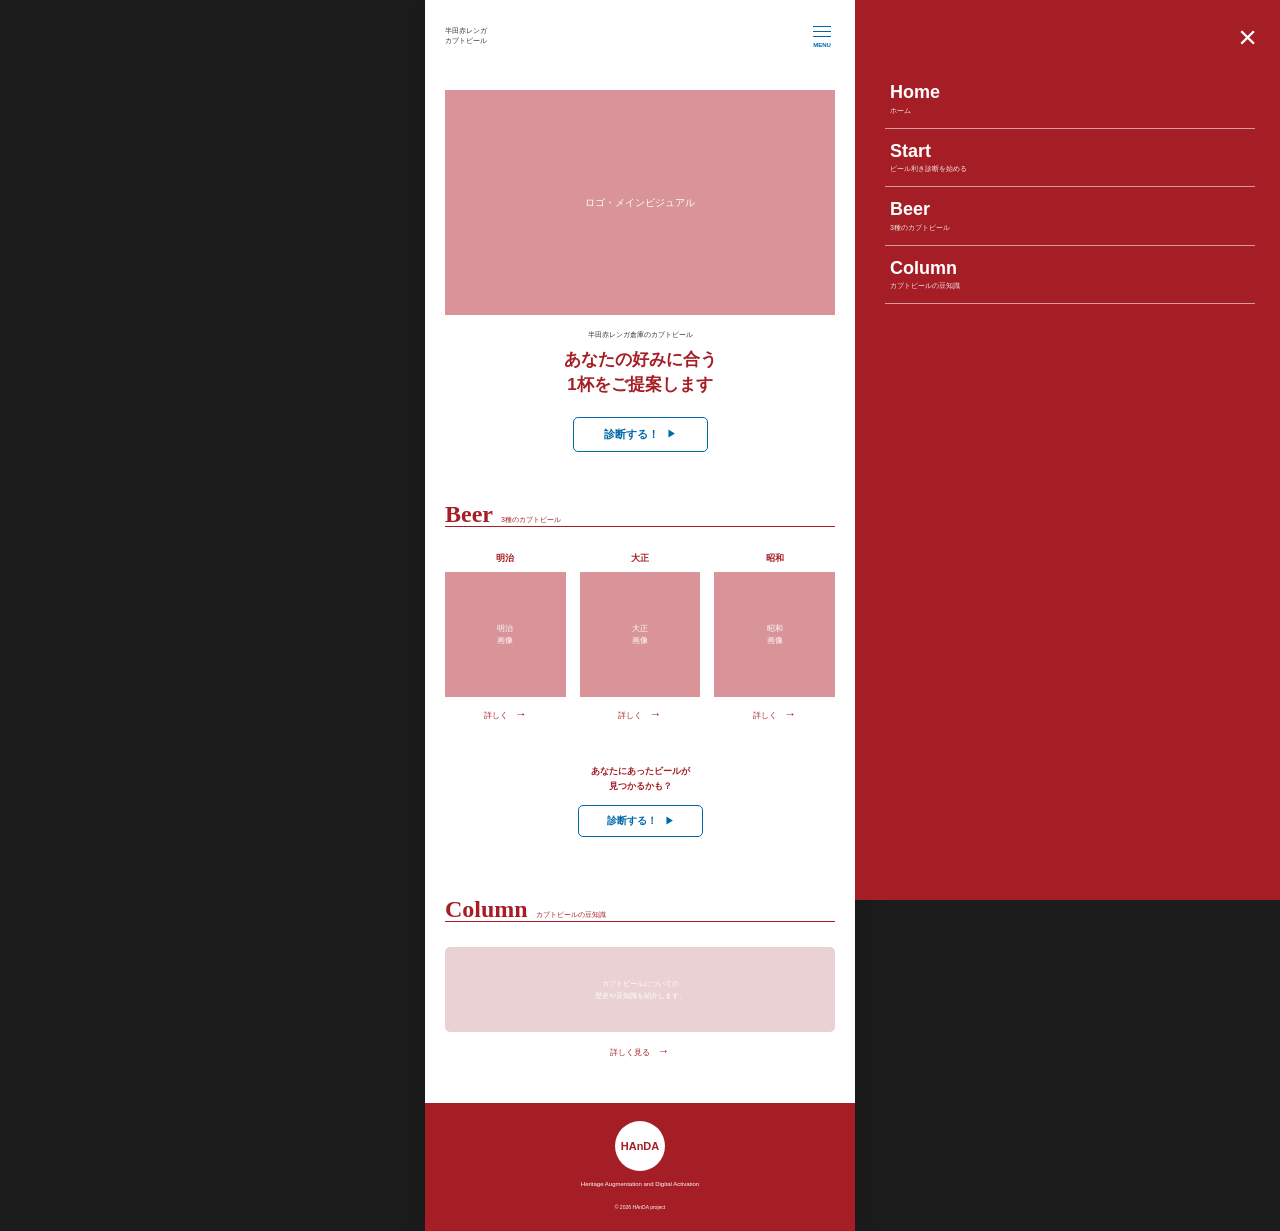
==== Beer Tasting Test/index.html @ c2d03319 "Update index.html" ====
<!DOCTYPE html>
<html lang="ja">

<head>
    <meta charset="UTF-8">
    <meta name="viewport" content="width=device-width, initial-scale=1.0">

    <title>カブトビール利き診断</title>

    <link rel="stylesheet" href="style.css">
</head>

<body>

    <div class="site">

        <!-- =====================
             Header
        ====================== -->
        <header class="header">

            <a href="index.html" class="site-title">
                半田赤レンガ<br>
                カブトビール
            </a>

            <input
                type="checkbox"
                id="menu-check"
                class="menu-check"
            >

            <label for="menu-check" class="menu-button">

                <span></span>
                <span></span>
                <span></span>

                <small>MENU</small>

            </label>
            
        </header>

        <nav class="menu-overlay">
            <div class="menu-inner">
                <label for="menu-check" class="menu-close">
                    ×
                </label>

                <ul class="menu-list">
                    <li>
                        <a href="index.html">
                            <strong>Home</strong>
                            <small>ホーム</small>
                        </a>
                    </li>

                    <li>
                        <a href="loading.html">
                            <strong>Start</strong>
                            <small>ビール利き診断を始める</small>
                        </a>
                    </li>

                    <li>
                        <a href="beer.html">
                            <strong>Beer</strong>
                            <small>3種のカブトビール</small>
                        </a>
                    </li>

                    <li>
                        <a href="column.html">
                            <strong>Column</strong>
                            <small>カブトビールの豆知識</small>
                        </a>
                    </li>
                </ul>
        </nav>


        <!-- =====================
             Main
        ====================== -->
        <main>

            <!-- Hero -->
            <section class="hero">

                <div class="hero-visual">
                    <div class="hero-placeholder">
                        ロゴ・メインビジュアル
                    </div>
                </div>


                <p class="hero-description">
                    半田赤レンガ倉庫のカブトビール
                </p>


                <h1 class="hero-title">
                    あなたの好みに合う<br>
                    1杯をご提案します
                </h1>


                <a href="loading.html" class="diagnosis-button">
                    診断する！
                    <span>▶</span>
                </a>

            </section>


            <!-- =====================
                 Beer
            ====================== -->
            <section class="beer-section">

                <div class="section-title">

                    <h2>Beer</h2>

                    <p>
                        3種のカブトビール
                    </p>

                </div>


                <div class="beer-list">

                    <!-- 明治 -->
                    <article class="beer-card">

                        <h3>明治</h3>

                        <div class="beer-image">
                            <span>明治<br>画像</span>
                        </div>

                        <a href="meiji.html">
                            詳しく
                            <span>→</span>
                        </a>

                    </article>


                    <!-- 大正 -->
                    <article class="beer-card">

                        <h3>大正</h3>

                        <div class="beer-image">
                            <span>大正<br>画像</span>
                        </div>

                        <a href="taisho.html">
                            詳しく
                            <span>→</span>
                        </a>

                    </article>


                    <!-- 昭和 -->
                    <article class="beer-card">

                        <h3>昭和</h3>

                        <div class="beer-image">
                            <span>昭和<br>画像</span>
                        </div>

                        <a href="showa.html">
                            詳しく
                            <span>→</span>
                        </a>

                    </article>

                </div>


                <!-- 再度診断 -->
                <div class="diagnosis-area">

                    <p>
                        あなたにあったビールが<br>
                        見つかるかも？
                    </p>

                    <a href="loading.html" class="diagnosis-button small">
                        診断する！
                        <span>▶</span>
                    </a>

                </div>

            </section>


            <!-- =====================
                 Column
            ====================== -->
            <section class="column-section">

                <div class="section-title">

                    <h2>Column</h2>

                    <p>
                        カブトビールの豆知識
                    </p>

                </div>


                <div class="column-box">

                    <p>
                        カブトビールについての<br>
                        歴史や豆知識を紹介します。
                    </p>

                </div>


                <a href="column.html" class="column-link">
                    詳しく見る
                    <span>→</span>
                </a>

            </section>

        </main>


        <!-- =====================
             Footer
        ====================== -->
        <footer class="footer">

            <div class="footer-logo">
                HAnDA
            </div>

            <p>
                Heritage Augmentation and Digital Activation
            </p>

            <small>
                © 2026 HAnDA project
            </small>

        </footer>

    </div>


    <script src="script.js"></script>

</body>

</html>

</body>
</html>
---- Beer Tasting Test/style.css ----
/* =====================================
   Reset
===================================== */

* {
    margin: 0;
    padding: 0;
    box-sizing: border-box;
}


html {
    scroll-behavior: smooth;
}


body {
    margin: 0;

    background: #1c1c1c;

    font-family:
        "Hiragino Kaku Gothic ProN",
        "Yu Gothic",
        "Meiryo",
        sans-serif;

    color: #a51e25;
}


/* =====================================
   Site
===================================== */

.site {
    width: 100%;
    max-width: 430px;

    min-height: 100vh;

    margin: 0 auto;

    background: #ffffff;

    overflow: hidden;
}


/* =====================================
   Header
===================================== */

.header {
    width: 100%;
    height: 72px;

    padding: 0 14px 0 20px;

    display: flex;
    align-items: center;
    justify-content: space-between;

    background: #ffffff;
}


.site-title {
    color: #333333;

    text-decoration: none;

    font-size: 7px;
    line-height: 1.5;
}


/* =====================================
   Menu Button
===================================== */

.menu-button {
    width: 38px;
    height: 45px;

    border: none;

    background: transparent;

    display: flex;
    flex-direction: column;
    align-items: center;
    justify-content: center;

    cursor: pointer;
}


.menu-button span {
    display: block;

    width: 18px;
    height: 1px;

    margin: 2px 0;

    background: #0068a9;
}


.menu-button small {
    margin-top: 3px;

    color: #0068a9;

    font-size: 6px;
    font-weight: bold;
}


/* =====================================
   Hero
===================================== */

.hero {
    padding: 18px 20px 35px;

    text-align: center;

    background: #ffffff;
}


.hero-visual {
    width: 100%;

    margin-bottom: 15px;
}


.hero-placeholder {
    width: 100%;
    height: 225px;

    display: flex;
    align-items: center;
    justify-content: center;

    background: #d89498;

    color: #ffffff;

    font-size: 10px;
}


.hero-description {
    margin-bottom: 8px;

    color: #333333;

    font-size: 7px;
}


.hero-title {
    margin-bottom: 20px;

    color: #a51e25;

    font-size: 17px;
    line-height: 1.45;

    font-weight: bold;
}


/* =====================================
   Diagnosis Button
===================================== */

.diagnosis-button {
    display: inline-flex;
    align-items: center;
    justify-content: center;

    width: 135px;
    height: 35px;

    border: 1px solid #0068a9;
    border-radius: 5px;

    background: #ffffff;

    color: #0068a9;

    text-decoration: none;

    font-size: 11px;
    font-weight: bold;
}


.diagnosis-button span {
    margin-left: 8px;

    font-size: 9px;
}


.diagnosis-button:hover {
    background: #0068a9;
    color: #ffffff;
}


/* =====================================
   Beer Section
===================================== */

.beer-section {
    padding: 15px 20px 45px;

    background: #ffffff;
}


.section-title {
    margin-bottom: 25px;

    border-bottom: 1px solid #a51e25;

    display: flex;
    align-items: baseline;
}


.section-title h2 {
    margin-right: 8px;

    color: #a51e25;

    font-family: Georgia, serif;

    font-size: 24px;

    line-height: 1;
}


.section-title p {
    color: #a51e25;

    font-size: 7px;
}


/* =====================================
   Beer Cards
===================================== */

.beer-list {
    display: grid;

    grid-template-columns: repeat(3, 1fr);

    gap: 14px;
}


.beer-card {
    text-align: center;
}


.beer-card h3 {
    margin-bottom: 7px;

    color: #a51e25;

    font-size: 9px;
}


/* Beer Image */

.beer-image {
    width: 100%;
    height: 125px;

    display: flex;
    align-items: center;
    justify-content: center;

    background: #d89498;
}


.beer-image span {
    color: #ffffff;

    font-size: 8px;

    line-height: 1.5;
}


/* 詳しく */

.beer-card a {
    display: inline-block;

    margin-top: 10px;

    color: #a51e25;

    font-size: 8px;

    text-decoration: none;
}


.beer-card a span {
    margin-left: 5px;

    font-size: 12px;
}


/* =====================================
   Diagnosis Area
===================================== */

.diagnosis-area {
    margin-top: 42px;

    text-align: center;
}


.diagnosis-area p {
    margin-bottom: 12px;

    color: #a51e25;

    font-size: 9px;

    line-height: 1.6;

    font-weight: bold;
}


.diagnosis-button.small {
    width: 125px;
    height: 32px;

    font-size: 10px;
}


/* =====================================
   Column
===================================== */

.column-section {
    padding: 15px 20px 45px;

    background: #ffffff;
}


.column-box {
    width: 100%;
    min-height: 85px;

    padding: 15px;

    display: flex;
    align-items: center;
    justify-content: center;

    background: #ead2d4;

    border-radius: 5px;

    text-align: center;
}


.column-box p {
    color: #ffffff;

    font-size: 7px;

    line-height: 1.7;
}


.column-link {
    display: block;

    width: fit-content;

    margin: 12px auto 0;

    color: #a51e25;

    font-size: 8px;

    text-decoration: none;
}


.column-link span {
    margin-left: 5px;

    font-size: 12px;
}


/* =====================================
   Footer
===================================== */

.footer {
    min-height: 105px;

    padding: 18px 20px;

    background: #a51e25;

    color: #ffffff;

    text-align: center;
}


.footer-logo {
    width: 50px;
    height: 50px;

    margin: 0 auto 10px;

    display: flex;
    align-items: center;
    justify-content: center;

    border-radius: 50%;

    background: #ffffff;

    color: #a51e25;

    font-size: 11px;
    font-weight: bold;
}


.footer p {
    margin-bottom: 8px;

    font-size: 6px;
}


.footer small {
    font-size: 5px;
}


/* =====================================
   PCで見たとき
===================================== */

@media screen and (min-width: 431px) {

    .site {
        box-shadow: 0 0 30px rgba(0, 0, 0, 0.2);
    }

}

.menu-check{
   display: none;
}

.menu-overlay{
   position: fixed;

   top: 0;
   left: 50%;

   width: 100%;
   max-width: 430px;
   height: 100vh;

   transform: translateX(-50%) translateX(100%);

   background: #a51e25;

   z-index: 100;
   transition: transform 0.3s ease;
   color: #ffffff;
}

.menu-check:checked ~ .menu-overlay {
    transform: translateX(-50%) translateX(0);
}

.menu-inner {
    position: relative;

    width: 100%;
    height: 100%;

    padding: 70px 30px 30px;
}

.menu-close {
    position: absolute;

    top: 20px;
    right: 20px;

    width: 35px;
    height: 35px;

    display: flex;
    align-items: center;
    justify-content: center;

    color: #ffffff;

    font-size: 32px;
    font-weight: 200;

    cursor: pointer;
}

.menu-list {
    list-style: none;

    width: 100%;
}


.menu-list li {
    border-bottom: 1px solid rgba(255, 255, 255, 0.55);
}


.menu-list li:first-child {
    border-top: none;
}


.menu-list a {
    display: block;

    padding: 12px 5px;

    color: #ffffff;

    text-decoration: none;
}


.menu-list strong {
    display: block;

    font-size: 18px;

    line-height: 1.2;
}


.menu-list small {
    display: block;

    margin-top: 2px;

    font-size: 7px;

    opacity: 0.9;
}

/* =====================================
   Beer Page
===================================== */

.beer-page {
    padding: 25px 20px 60px;
    background: #ffffff;
}

.page-title {
    margin-bottom: 35px;

    border-bottom: 1px solid #a51e25;
}

.page-title h1 {
    color: #a51e25;

    font-family: Georgia, serif;

    font-size: 30px;

    line-height: 1.1;
}

.page-title p {
    margin: 5px 0 8px;

    color: #a51e25;

    font-size: 8px;
}


/* =====================================
   Beer Page Card
===================================== */

.beer-page-card {
    margin-bottom: 45px;

    text-align: center;
}

.beer-page-image {
    width: 150px;
    height: 230px;

    margin: 0 auto 20px;

    display: flex;
    align-items: center;
    justify-content: center;

    background: #d89498;
}

.beer-page-image span {
    color: #ffffff;

    font-size: 10px;

    line-height: 1.6;
}

.beer-page-text h2 {
    margin-bottom: 10px;

    color: #a51e25;

    font-size: 17px;
}

.beer-page-text p {
    margin-bottom: 15px;

    color: #a51e25;

    font-size: 8px;

    line-height: 1.7;
}

.beer-page-text a {
    color: #a51e25;

    font-size: 8px;

    text-decoration: none;
}

/* =====================================
   Beer Detail Page
===================================== */

.beer-detail {
    padding: 40px 30px 60px;

    text-align: center;

    background: #ffffff;
}


.beer-detail-image {
    width: 165px;
    height: 180px;

    margin: 0 auto 25px;

    display: flex;
    align-items: center;
    justify-content: center;

    background: #d89498;
}


.beer-detail-image span {
    color: #ffffff;

    font-size: 10px;

    line-height: 1.6;
}

.beer-detail h1 {
    margin-bottom: 25px;

    color: #a51e25;

    font-size: 20px;
}

.beer-detail-description {
    margin-bottom: 70px;
}


.beer-detail-description h2 {
    margin-bottom: 12px;

    color: #a51e25;

    font-size: 9px;
}


.beer-detail-description p {
    color: #a51e25;

    font-size: 8px;

    line-height: 1.8;
}

.back-link {
    color: #a51e25;

    font-size: 8px;

    text-decoration: none;
}

/* =====================================
   Column Page
===================================== */

.column-page {
    padding: 25px 20px 60px;

    background: #ffffff;
}


/* =====================================
   Column Article
===================================== */

.column-article {
    margin-bottom: 55px;
}


.column-number {
    margin-bottom: 5px;

    color: #a51e25;

    font-family: Georgia, serif;

    font-size: 13px;
}


.column-article h2 {
    margin-bottom: 15px;

    color: #a51e25;

    font-size: 17px;

    line-height: 1.5;
}


.column-image {
    width: 100%;
    height: 150px;

    margin-bottom: 15px;

    display: flex;
    align-items: center;
    justify-content: center;

    background: #ead2d4;

    color: #ffffff;

    font-size: 9px;
}


.column-article p {
    color: #a51e25;

    font-size: 8px;

    line-height: 2;
}

/* =========================
   Question Page
========================= */

.question-page {
    min-height: calc(100vh - 140px);
    padding: 50px 25px 70px;
    text-align: center;
}

.question-number {
    margin: 25px 0 20px;
    color: #a51e25;
    font-size: 13px;
    font-weight: bold;
    letter-spacing: 0.1em;
}

.question-page h1 {
    margin: 0 auto 45px;
    font-size: 24px;
    line-height: 1.7;
    color: #222;
}

.question-options {
    display: flex;
    flex-direction: column;
    gap: 15px;
    max-width: 380px;
    margin: 0 auto;
}

.question-option {
    width: 100%;
    min-height: 80px;
    padding: 18px 20px;

    background: #ffffff;
    border: 2px solid #0068b7;
    border-radius: 4px;

    color: #0068b7;
    font-family: inherit;
    font-size: 16px;
    line-height: 1.5;
    font-weight: bold;

    cursor: pointer;
    transition: 0.2s;
}

.question-option:hover {
    background: #0068b7;
    color: #ffffff;
}

.question-option:active {
    transform: scale(0.98);
}

/* =========================
   Result Page
========================= */

.result-page {
    min-height: calc(100vh - 140px);
    padding: 50px 25px 70px;
    text-align: center;
}

.result-lead {
    margin: 35px 0 8px;
    font-size: 15px;
    color: #333;
}

.result-page h1 {
    margin: 0 0 30px;
    color: #a51e25;
    font-size: 30px;
    line-height: 1.4;
}

.result-image {
    width: 100%;
    max-width: 300px;
    height: 260px;
    margin: 0 auto 30px;

    display: flex;
    justify-content: center;
    align-items: center;

    background: #f5f5f5;
    border: 1px solid #ddd;
}

.result-image span {
    color: #999;
    font-size: 12px;
}

.result-description {
    max-width: 350px;
    margin: 0 auto 35px;

    font-size: 15px;
    line-height: 2;
    color: #333;
}

.retry-link {
    display: block;
    margin-top: 25px;

    color: #0068b7;
    font-size: 14px;
    text-decoration: underline;
}
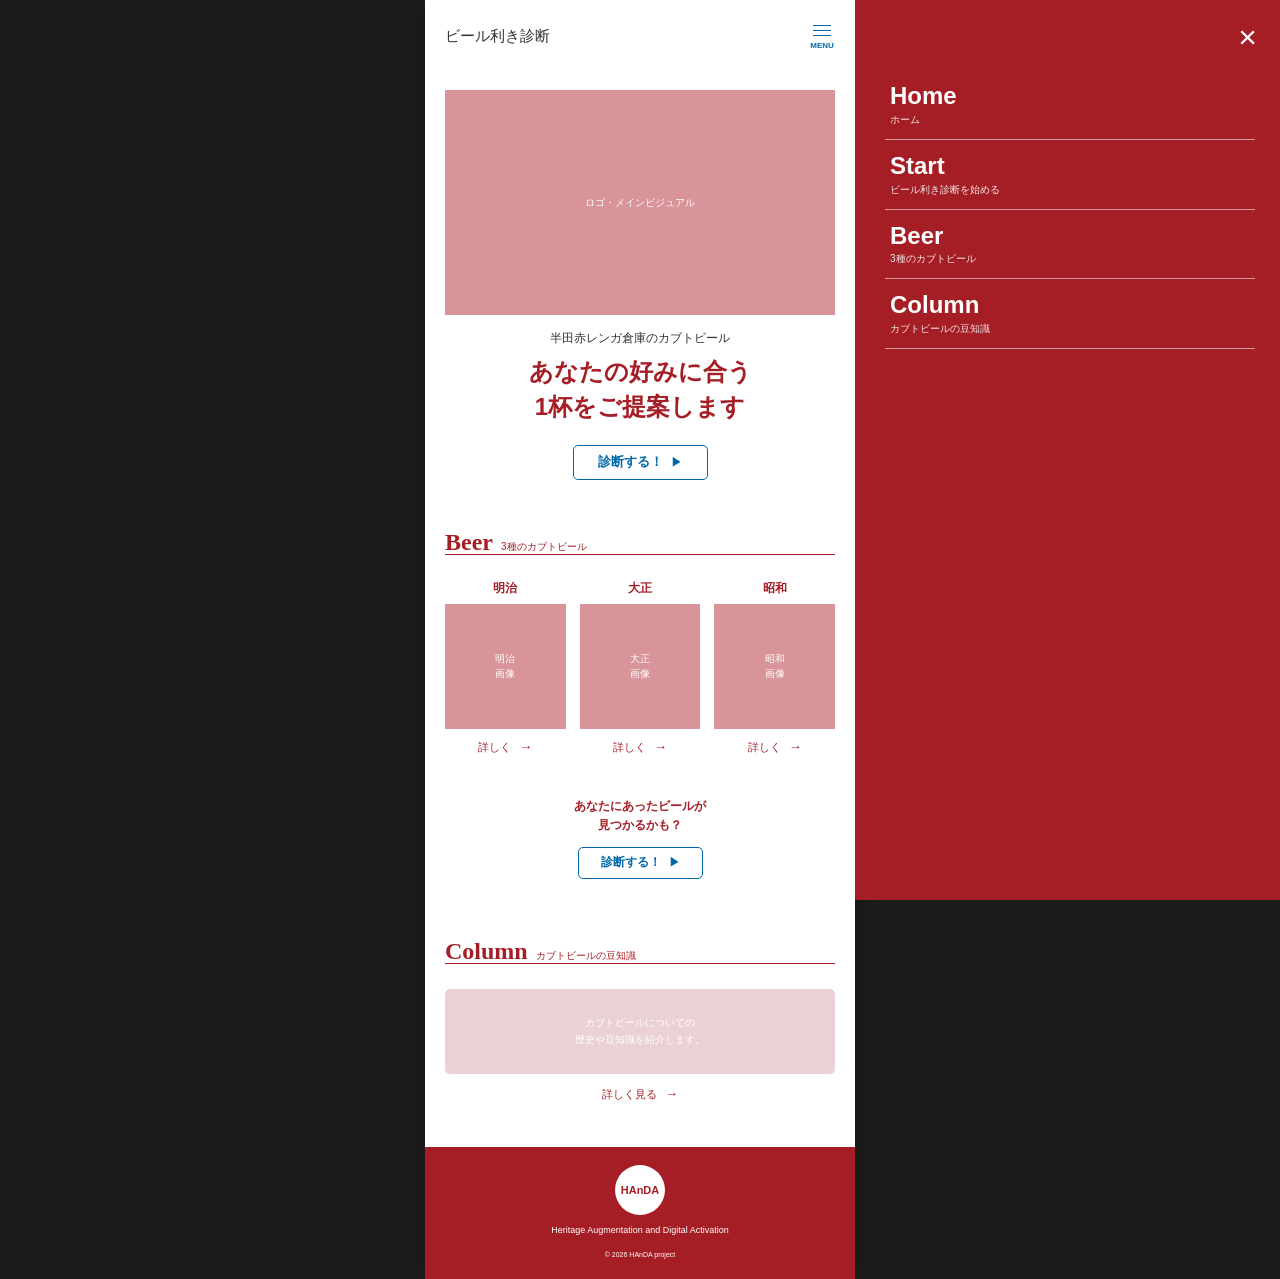
==== commit eecf7c32: "Update index.html" ====
--- a/Beer Tasting Test/index.html
+++ b/Beer Tasting Test/index.html
@@ -20,8 +20,7 @@
         <header class="header">
 
             <a href="index.html" class="site-title">
-                半田赤レンガ<br>
-                カブトビール
+                ビール利き診断
             </a>
 
             <input
@@ -39,45 +38,47 @@
                 <small>MENU</small>
 
             </label>
+
+            <nav class="menu-overlay">
+                <div class="menu-inner">
+                    <label for="menu-check" class="menu-close">
+                        ×
+                    </label>
+
+                    <ul class="menu-list">
+                        <li>
+                            <a href="index.html">
+                                <strong>Home</strong>
+                                <small>ホーム</small>
+                            </a>
+                        </li>
+
+                        <li>
+                            <a href="loading.html">
+                                <strong>Start</strong>
+                                <small>ビール利き診断を始める</small>
+                            </a>
+                        </li>
+
+                        <li>
+                            <a href="beer.html">
+                                <strong>Beer</strong>
+                                <small>3種のカブトビール</small>
+                            </a>
+                        </li>
+
+                        <li>
+                            <a href="column.html">
+                                <strong>Column</strong>
+                                <small>カブトビールの豆知識</small>
+                            </a>
+                        </li>
+                    </ul>
+                </nav>
             
         </header>
 
-        <nav class="menu-overlay">
-            <div class="menu-inner">
-                <label for="menu-check" class="menu-close">
-                    ×
-                </label>
-
-                <ul class="menu-list">
-                    <li>
-                        <a href="index.html">
-                            <strong>Home</strong>
-                            <small>ホーム</small>
-                        </a>
-                    </li>
-
-                    <li>
-                        <a href="loading.html">
-                            <strong>Start</strong>
-                            <small>ビール利き診断を始める</small>
-                        </a>
-                    </li>
-
-                    <li>
-                        <a href="beer.html">
-                            <strong>Beer</strong>
-                            <small>3種のカブトビール</small>
-                        </a>
-                    </li>
-
-                    <li>
-                        <a href="column.html">
-                            <strong>Column</strong>
-                            <small>カブトビールの豆知識</small>
-                        </a>
-                    </li>
-                </ul>
-        </nav>
+        
 
 
         <!-- =====================
--- a/Beer Tasting Test/style.css
+++ b/Beer Tasting Test/style.css
@@ -938,6 +938,388 @@
     text-decoration: underline;
 }
 
-
-
-
+/* =========================
+   Loading Page
+========================= */
+
+.loading-page {
+    position: relative;
+
+    width: 100%;
+    max-width: 430px;
+    min-height: 100vh;
+
+    margin: 0 auto;
+
+    background: #a51e25;
+
+    overflow: hidden;
+
+    display: flex;
+    justify-content: center;
+    align-items: center;
+}
+
+
+.loading-content {
+    text-align: center;
+}
+
+
+.loading-bottles {
+    display: flex;
+    justify-content: center;
+    align-items: flex-end;
+
+    gap: 7px;
+
+    height: 115px;
+}
+
+
+/* ビール瓶 */
+
+.bottle {
+    position: relative;
+
+    width: 38px;
+    height: 105px;
+}
+
+
+/* 瓶の首 */
+
+.bottle-neck {
+    position: absolute;
+
+    top: 0;
+    left: 11px;
+
+    width: 16px;
+    height: 35px;
+
+    border: 3px solid white;
+    border-bottom: none;
+
+    border-radius: 8px 8px 0 0;
+}
+
+
+/* 瓶の本体 */
+
+.bottle-body {
+    position: absolute;
+
+    left: 4px;
+    bottom: 0;
+
+    width: 30px;
+    height: 75px;
+
+    border: 3px solid white;
+
+    border-radius: 7px 7px 3px 3px;
+
+    box-sizing: border-box;
+}
+
+
+/* ラベル */
+
+.bottle-meiji .bottle-body::after {
+    content: "";
+
+    position: absolute;
+
+    left: 0;
+    bottom: 25px;
+
+    width: 100%;
+    height: 25px;
+
+    background: white;
+
+    transform: rotate(-25deg);
+}
+
+
+.bottle-taisho .bottle-body::after {
+    content: "";
+
+    position: absolute;
+
+    left: 0;
+    top: 28px;
+
+    width: 100%;
+    height: 22px;
+
+    background: white;
+}
+
+
+.bottle-showa .bottle-body::after {
+    content: "";
+
+    position: absolute;
+
+    left: 0;
+    bottom: 20px;
+
+    width: 100%;
+    height: 22px;
+
+    background: white;
+}
+
+
+/* Loading */
+
+.loading-text {
+    margin-top: 18px;
+
+    color: white;
+
+    font-size: 20px;
+    font-weight: bold;
+
+    letter-spacing: 0.08em;
+}
+
+/* =========================
+   Loading Bottle Animation
+========================= */
+
+.loading-bottles .bottle {
+    animation: bottleLoading 1.5s ease-in-out infinite;
+}
+
+/* 1本目 */
+.loading-bottles .bottle:nth-child(1) {
+    animation-delay: 0s;
+}
+
+/* 2本目 */
+.loading-bottles .bottle:nth-child(2) {
+    animation-delay: 0.25s;
+}
+
+/* 3本目 */
+.loading-bottles .bottle:nth-child(3) {
+    animation-delay: 0.5s;
+}
+
+
+/* 瓶だけ上下に動かす */
+@keyframes bottleLoading {
+
+    0% {
+        transform: translateY(0);
+    }
+
+    25% {
+        transform: translateY(-12px);
+    }
+
+    50% {
+        transform: translateY(0);
+    }
+
+    100% {
+        transform: translateY(0);
+    }
+
+}
+
+/* =========================
+   Text Size Adjustment
+========================= */
+
+/* Header */
+.site-title {
+    font-size: 15px;
+}
+
+.menu-button small {
+    font-size: 8px;
+}
+
+
+/* Hero */
+.hero-description {
+    font-size: 12px;
+}
+
+.hero-title {
+    font-size: 24px;
+}
+
+
+/* Diagnosis Button */
+.diagnosis-button {
+    font-size: 13px;
+}
+
+.diagnosis-button span {
+    font-size: 11px;
+}
+
+
+/* Section Title */
+.section-title p {
+    font-size: 10px;
+}
+
+
+/* Beer Cards */
+.beer-card h3 {
+    font-size: 12px;
+}
+
+.beer-image span {
+    font-size: 10px;
+}
+
+.beer-card a {
+    font-size: 11px;
+}
+
+.beer-card a span {
+    font-size: 13px;
+}
+
+
+/* Diagnosis Area */
+.diagnosis-area p {
+    font-size: 12px;
+}
+
+.diagnosis-button.small {
+    font-size: 12px;
+}
+
+
+/* Column */
+.column-box p {
+    font-size: 10px;
+}
+
+.column-link {
+    font-size: 11px;
+}
+
+.column-link span {
+    font-size: 13px;
+}
+
+
+/* Footer */
+.footer p {
+    font-size: 9px;
+}
+
+.footer small {
+    font-size: 7px;
+}
+
+
+/* Beer Page */
+.page-title h1 {
+    font-size: 36px;
+}
+
+.page-title p {
+    font-size: 10px;
+}
+
+.beer-page-text h2 {
+    font-size: 20px;
+}
+
+.beer-page-text p {
+    font-size: 11px;
+}
+
+.beer-page-text a {
+    font-size: 11px;
+}
+
+
+/* Beer Detail */
+.beer-detail h1 {
+    font-size: 24px;
+}
+
+.beer-detail-description h2 {
+    font-size: 12px;
+}
+
+.beer-detail-description p {
+    font-size: 11px;
+}
+
+.back-link {
+    font-size: 11px;
+}
+
+
+/* Column Page */
+.column-number {
+    font-size: 16px;
+}
+
+.column-article h2 {
+    font-size: 20px;
+}
+
+.column-article p {
+    font-size: 11px;
+}
+
+
+/* Question */
+.question-number {
+    font-size: 14px;
+}
+
+.question-page h1 {
+    font-size: 26px;
+}
+
+.question-option {
+    font-size: 17px;
+}
+
+
+/* Result */
+.result-lead {
+    font-size: 17px;
+}
+
+.result-page h1 {
+    font-size: 32px;
+}
+
+.result-description {
+    font-size: 16px;
+}
+
+.retry-link {
+    font-size: 15px;
+}
+
+
+/* Loading */
+.loading-text {
+    font-size: 22px;
+}
+
+
+/* Menu */
+.menu-list strong {
+    font-size: 24px;
+}
+
+.menu-list small {
+    font-size: 10px;
+}
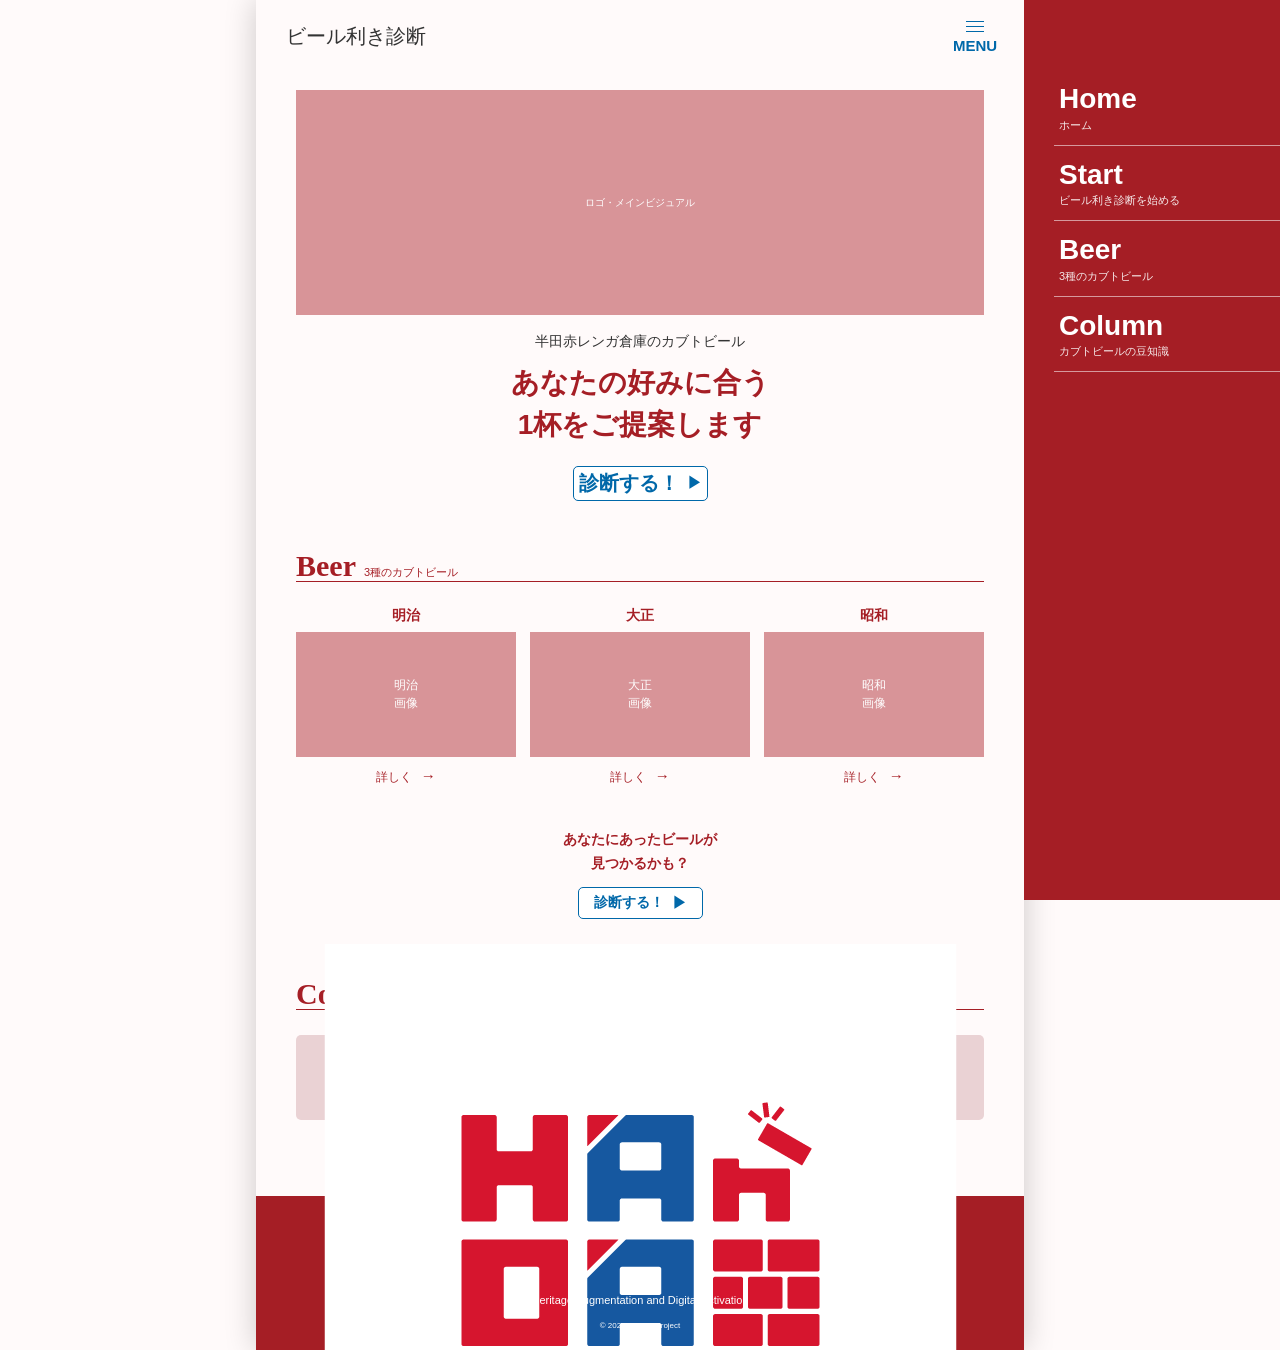
==== commit a52d8373: "Update index.html" ====
--- a/Beer Tasting Test/index.html
+++ b/Beer Tasting Test/index.html
@@ -246,7 +246,7 @@
         <footer class="footer">
 
             <div class="footer-logo">
-                HAnDA
+                <img src="images/color02.png" alt="HAnDA" class="footer-logo-img">
             </div>
 
             <p>
--- a/Beer Tasting Test/style.css
+++ b/Beer Tasting Test/style.css
@@ -304,9 +304,6 @@
     line-height: 1.5;
 }
 
-
-/* 詳しく */
-
 .beer-card a {
     display: inline-block;
 
@@ -437,8 +434,8 @@
 
 
 .footer-logo {
-    width: 50px;
-    height: 50px;
+    width: 70px;
+    height: 70px;
 
     margin: 0 auto 10px;
 
@@ -1131,177 +1128,228 @@
 
 }
 
-/* =========================
-   Text Size Adjustment
-========================= */
+/* =====================================
+   全体の文字サイズを大きくする
+===================================== */
 
 /* Header */
 .site-title {
+    font-size: 20px;
+    line-height: 1.5;
+}
+
+.menu-button small {
     font-size: 15px;
 }
 
-.menu-button small {
+
+/* -------------------------
+   Hero
+------------------------- */
+
+.hero-description {
+    font-size: 14px;
+    line-height: 1.7;
+}
+
+.hero-title {
+    font-size: 28px;
+    line-height: 1.5;
+}
+
+
+/* -------------------------
+   診断ボタン
+------------------------- */
+
+.diagnosis-button {
+    font-size: 20px;
+}
+
+.diagnosis-button span {
+    font-size: 15px;
+}
+
+
+/* -------------------------
+   セクションタイトル
+------------------------- */
+
+.section-title h2 {
+    font-size: 30px;
+}
+
+.section-title p {
+    font-size: 11px;
+}
+
+
+/* -------------------------
+   Beer
+------------------------- */
+
+.beer-card h3 {
+    font-size: 14px;
+}
+
+.beer-image span {
+    font-size: 12px;
+}
+
+.beer-card a {
+    font-size: 12px;
+}
+
+.beer-card a span {
+    font-size: 15px;
+}
+
+
+/* -------------------------
+   診断エリア
+------------------------- */
+
+.diagnosis-area p {
+    font-size: 14px;
+    line-height: 1.7;
+}
+
+.diagnosis-button.small {
+    font-size: 14px;
+}
+
+
+/* -------------------------
+   Column
+------------------------- */
+
+.column-box p {
+    font-size: 12px;
+    line-height: 1.8;
+}
+
+.column-link {
+    font-size: 12px;
+}
+
+.column-link span {
+    font-size: 15px;
+}
+
+
+/* -------------------------
+   Footer
+------------------------- */
+
+.footer p {
+    font-size: 11px;
+}
+
+.footer small {
     font-size: 8px;
 }
 
 
-/* Hero */
-.hero-description {
+/* -------------------------
+   Beer Page
+------------------------- */
+
+.page-title h1 {
+    font-size: 38px;
+}
+
+.page-title p {
+    font-size: 11px;
+}
+
+.beer-page-text h2 {
+    font-size: 22px;
+}
+
+.beer-page-text p {
+    font-size: 13px;
+    line-height: 1.8;
+}
+
+.beer-page-text a {
     font-size: 12px;
 }
 
-.hero-title {
-    font-size: 24px;
-}
-
-
-/* Diagnosis Button */
-.diagnosis-button {
+
+/* -------------------------
+   Beer Detail
+------------------------- */
+
+.beer-detail h1 {
+    font-size: 27px;
+}
+
+.beer-detail-description h2 {
+    font-size: 14px;
+}
+
+.beer-detail-description p {
     font-size: 13px;
-}
-
-.diagnosis-button span {
-    font-size: 11px;
-}
-
-
-/* Section Title */
-.section-title p {
-    font-size: 10px;
-}
-
-
-/* Beer Cards */
-.beer-card h3 {
+    line-height: 1.9;
+}
+
+.back-link {
     font-size: 12px;
 }
 
-.beer-image span {
-    font-size: 10px;
-}
-
-.beer-card a {
-    font-size: 11px;
-}
-
-.beer-card a span {
+
+/* -------------------------
+   Column Page
+------------------------- */
+
+.column-number {
+    font-size: 18px;
+}
+
+.column-article h2 {
+    font-size: 22px;
+}
+
+.column-article p {
     font-size: 13px;
-}
-
-
-/* Diagnosis Area */
-.diagnosis-area p {
-    font-size: 12px;
-}
-
-.diagnosis-button.small {
-    font-size: 12px;
-}
-
-
-/* Column */
-.column-box p {
-    font-size: 10px;
-}
-
-.column-link {
-    font-size: 11px;
-}
-
-.column-link span {
-    font-size: 13px;
-}
-
-
-/* Footer */
-.footer p {
-    font-size: 9px;
-}
-
-.footer small {
-    font-size: 7px;
-}
-
-
-/* Beer Page */
-.page-title h1 {
-    font-size: 36px;
-}
-
-.page-title p {
-    font-size: 10px;
-}
-
-.beer-page-text h2 {
-    font-size: 20px;
-}
-
-.beer-page-text p {
-    font-size: 11px;
-}
-
-.beer-page-text a {
-    font-size: 11px;
-}
-
-
-/* Beer Detail */
-.beer-detail h1 {
-    font-size: 24px;
-}
-
-.beer-detail-description h2 {
-    font-size: 12px;
-}
-
-.beer-detail-description p {
-    font-size: 11px;
-}
-
-.back-link {
-    font-size: 11px;
-}
-
-
-/* Column Page */
-.column-number {
-    font-size: 16px;
-}
-
-.column-article h2 {
-    font-size: 20px;
-}
-
-.column-article p {
-    font-size: 11px;
-}
-
-
-/* Question */
+    line-height: 2;
+}
+
+
+/* -------------------------
+   Question
+------------------------- */
+
 .question-number {
-    font-size: 14px;
+    font-size: 15px;
 }
 
 .question-page h1 {
-    font-size: 26px;
+    font-size: 28px;
+    line-height: 1.7;
 }
 
 .question-option {
+    font-size: 18px;
+    line-height: 1.6;
+}
+
+
+/* -------------------------
+   Result
+------------------------- */
+
+.result-lead {
+    font-size: 18px;
+}
+
+.result-page h1 {
+    font-size: 34px;
+}
+
+.result-description {
     font-size: 17px;
-}
-
-
-/* Result */
-.result-lead {
-    font-size: 17px;
-}
-
-.result-page h1 {
-    font-size: 32px;
-}
-
-.result-description {
-    font-size: 16px;
+    line-height: 2;
 }
 
 .retry-link {
@@ -1309,17 +1357,97 @@
 }
 
 
-/* Loading */
+/* -------------------------
+   Loading
+------------------------- */
+
 .loading-text {
-    font-size: 22px;
-}
-
-
-/* Menu */
+    font-size: 24px;
+}
+
+
+/* -------------------------
+   Menu
+------------------------- */
+
 .menu-list strong {
-    font-size: 24px;
+    font-size: 28px;
 }
 
 .menu-list small {
-    font-size: 10px;
-}
+    font-size: 11px;
+}
+
+/* =====================================
+   Ecru Beige Background
+===================================== */
+
+body {
+    background: #fffafa;
+}
+
+.site {
+    background: #fffafa;
+}
+
+.header,
+.hero,
+.beer-section,
+.column-section,
+.beer-page,
+.beer-detail,
+.column-page,
+.question-page,
+.result-page {
+    background: #fffafa;
+}
+
+/* =====================================
+   Footerを画面下に配置
+===================================== */
+
+.site {
+    min-height: 100vh;
+    display: flex;
+    flex-direction: column;
+}
+
+.site > main {
+    flex: 1;
+}
+
+.footer {
+    margin-top: auto;
+}
+
+/* =====================================
+   Tablet Layout
+===================================== */
+
+@media screen and (min-width: 600px) {
+
+    .site {
+        max-width: 768px;
+    }
+
+    .menu-overlay {
+        max-width: 768px;
+    }
+
+    .header {
+        padding: 0 30px;
+    }
+
+    .hero,
+    .beer-section,
+    .column-section,
+    .beer-page,
+    .beer-detail,
+    .column-page,
+    .question-page,
+    .result-page {
+        padding-left: 40px;
+        padding-right: 40px;
+    }
+
+}
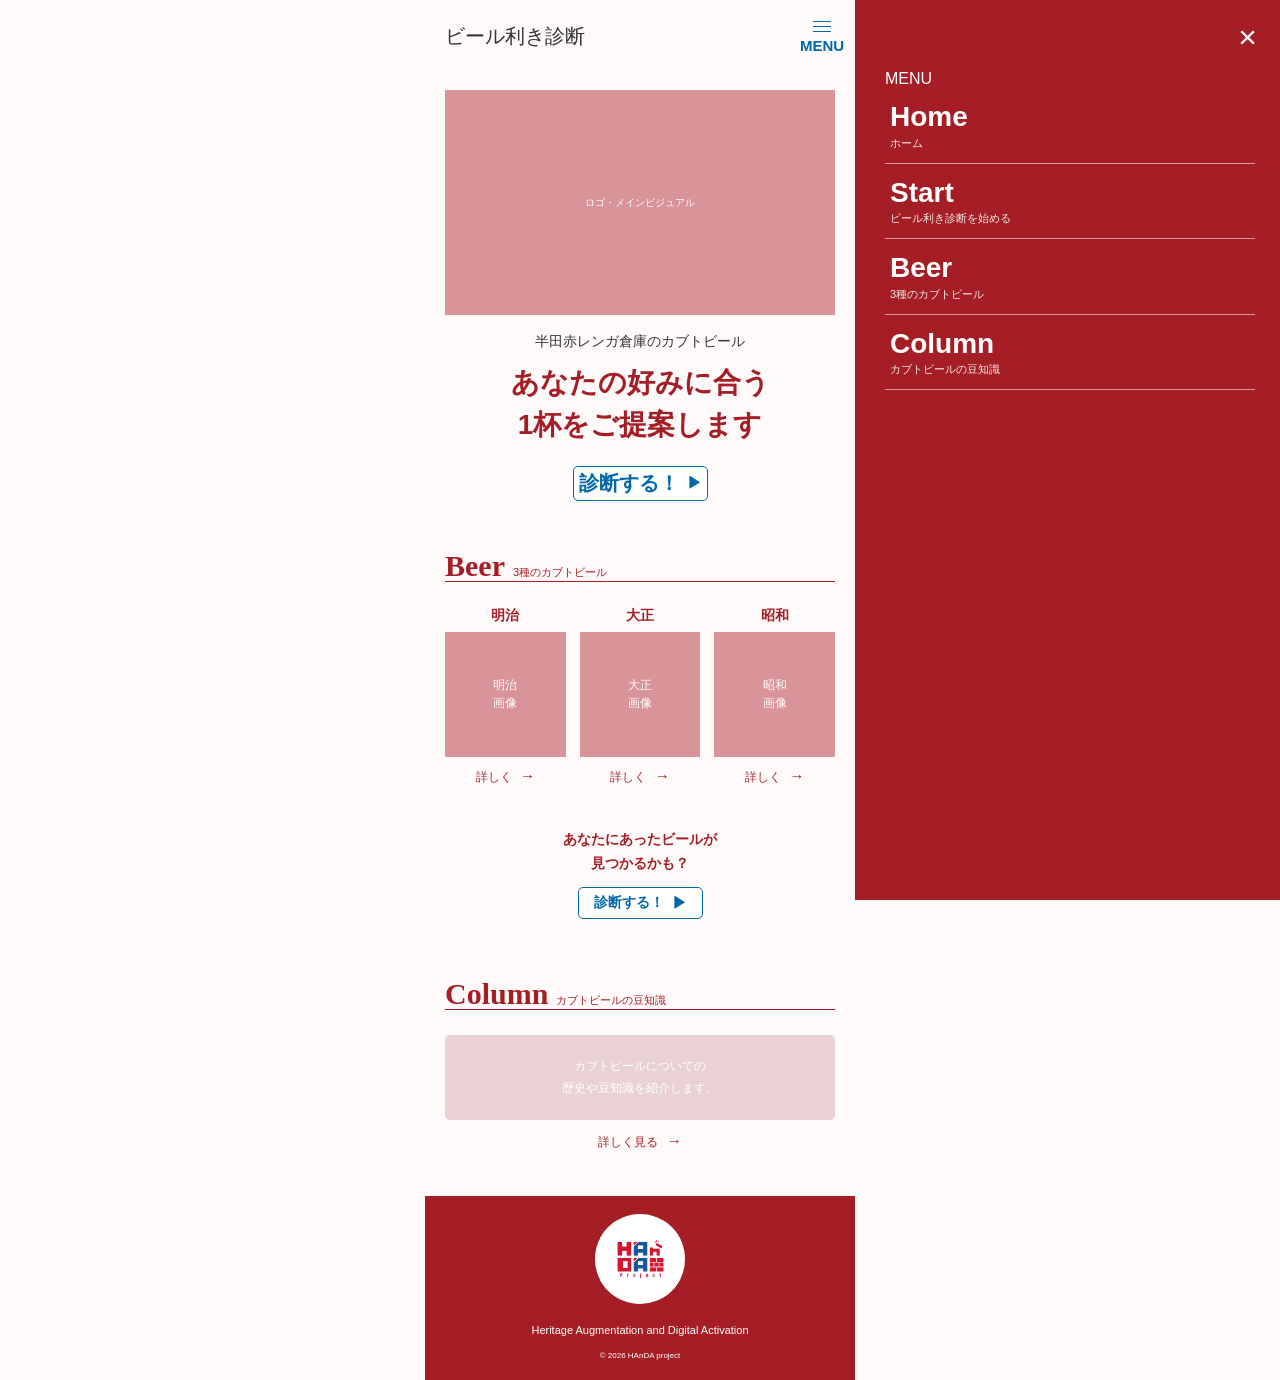
==== commit 337151c5: "Update index.html" ====
--- a/Beer Tasting Test/index.html
+++ b/Beer Tasting Test/index.html
@@ -23,6 +23,7 @@
                 ビール利き診断
             </a>
 
+            <!-- MENUボタン -->
             <input
                 type="checkbox"
                 id="menu-check"
@@ -30,22 +31,27 @@
             >
 
             <label for="menu-check" class="menu-button">
-
                 <span></span>
                 <span></span>
                 <span></span>
-
                 <small>MENU</small>
-
             </label>
 
+            <!-- Menu -->
             <nav class="menu-overlay">
+
                 <div class="menu-inner">
+
                     <label for="menu-check" class="menu-close">
                         ×
                     </label>
 
+                    <div class="menu-heading">
+                        MENU
+                    </div>
+
                     <ul class="menu-list">
+
                         <li>
                             <a href="index.html">
                                 <strong>Home</strong>
@@ -73,12 +79,14 @@
                                 <small>カブトビールの豆知識</small>
                             </a>
                         </li>
+
                     </ul>
-                </nav>
-            
+
+                </div>
+
+            </nav>
+
         </header>
-
-        
 
 
         <!-- =====================
@@ -95,18 +103,15 @@
                     </div>
                 </div>
 
-
                 <p class="hero-description">
                     半田赤レンガ倉庫のカブトビール
                 </p>
-
 
                 <h1 class="hero-title">
                     あなたの好みに合う<br>
                     1杯をご提案します
                 </h1>
 
-
                 <a href="loading.html" class="diagnosis-button">
                     診断する！
                     <span>▶</span>
@@ -246,7 +251,11 @@
         <footer class="footer">
 
             <div class="footer-logo">
-                <img src="images/color02.png" alt="HAnDA" class="footer-logo-img">
+                <img
+                    src="images/color02.png"
+                    alt="HAnDA"
+                    class="footer-logo-img"
+                >
             </div>
 
             <p>
@@ -265,8 +274,4 @@
     <script src="script.js"></script>
 
 </body>
-
 </html>
-
-</body>
-</html>
--- a/Beer Tasting Test/style.css
+++ b/Beer Tasting Test/style.css
@@ -434,25 +434,25 @@
 
 
 .footer-logo {
-    width: 70px;
-    height: 70px;
-
-    margin: 0 auto 10px;
-
-    display: flex;
+    width: 90px;
+    height: 90px;
+    border-radius: 50%;
+    overflow: hidden;
+
+    display: flex;
+    justify-content: center;
     align-items: center;
-    justify-content: center;
-
-    border-radius: 50%;
-
-    background: #ffffff;
-
-    color: #a51e25;
-
-    font-size: 11px;
-    font-weight: bold;
-}
-
+
+    margin: 0 auto 20px;
+    background: #fff;
+}
+
+.footer-logo-img {
+    width: 90%;
+    height: 90%;
+    object-fit: contain;
+    display: block;
+}
 
 .footer p {
     margin-bottom: 8px;
@@ -470,39 +470,39 @@
    PCで見たとき
 ===================================== */
 
-@media screen and (min-width: 431px) {
-
-    .site {
-        box-shadow: 0 0 30px rgba(0, 0, 0, 0.2);
-    }
-
-}
+
 
 .menu-check{
    display: none;
 }
 
-.menu-overlay{
-   position: fixed;
-
-   top: 0;
-   left: 50%;
-
-   width: 100%;
-   max-width: 430px;
-   height: 100vh;
-
-   transform: translateX(-50%) translateX(100%);
-
-   background: #a51e25;
-
-   z-index: 100;
-   transition: transform 0.3s ease;
-   color: #ffffff;
-}
-
+/* =====================================
+   Menu Overlay
+===================================== */
+
+.menu-overlay {
+    position: fixed;
+
+    top: 0;
+    left: 50%;
+
+    width: min(100%, 430px);
+    height: 100vh;
+
+    background: #a51e25;
+    color: #ffffff;
+
+    z-index: 100;
+
+    /* 閉じているときは右側へ隠す */
+    transform: translateX(-50%) translateX(100%);
+
+    transition: transform 0.3s ease;
+}
+
+/* MENUを開いたとき */
 .menu-check:checked ~ .menu-overlay {
-    transform: translateX(-50%) translateX(0);
+    transform: translateX(-50%);
 }
 
 .menu-inner {
@@ -1420,34 +1420,30 @@
     margin-top: auto;
 }
 
-/* =====================================
-   Tablet Layout
-===================================== */
-
-@media screen and (min-width: 600px) {
-
-    .site {
-        max-width: 768px;
-    }
-
-    .menu-overlay {
-        max-width: 768px;
-    }
-
-    .header {
-        padding: 0 30px;
-    }
-
-    .hero,
-    .beer-section,
-    .column-section,
-    .beer-page,
-    .beer-detail,
-    .column-page,
-    .question-page,
-    .result-page {
-        padding-left: 40px;
-        padding-right: 40px;
-    }
-
-}
+
+/* =====================================
+   Menu：PC・タブレットでも中央表示
+===================================== */
+
+/* 初期状態：画面の右側に隠す */
+.menu-overlay {
+    position: fixed;
+    top: 0;
+    left: 50%;
+
+    width: min(100%, 430px);
+    height: 100vh;
+
+    background: #a51e25;
+    color: #ffffff;
+
+    z-index: 1000;
+
+    transform: translateX(calc(-50% + 100%));
+    transition: transform 0.3s ease;
+}
+
+/* MENUを開いた状態 */
+body:has(.menu-check:checked) .menu-overlay {
+    transform: translateX(-50%);
+}
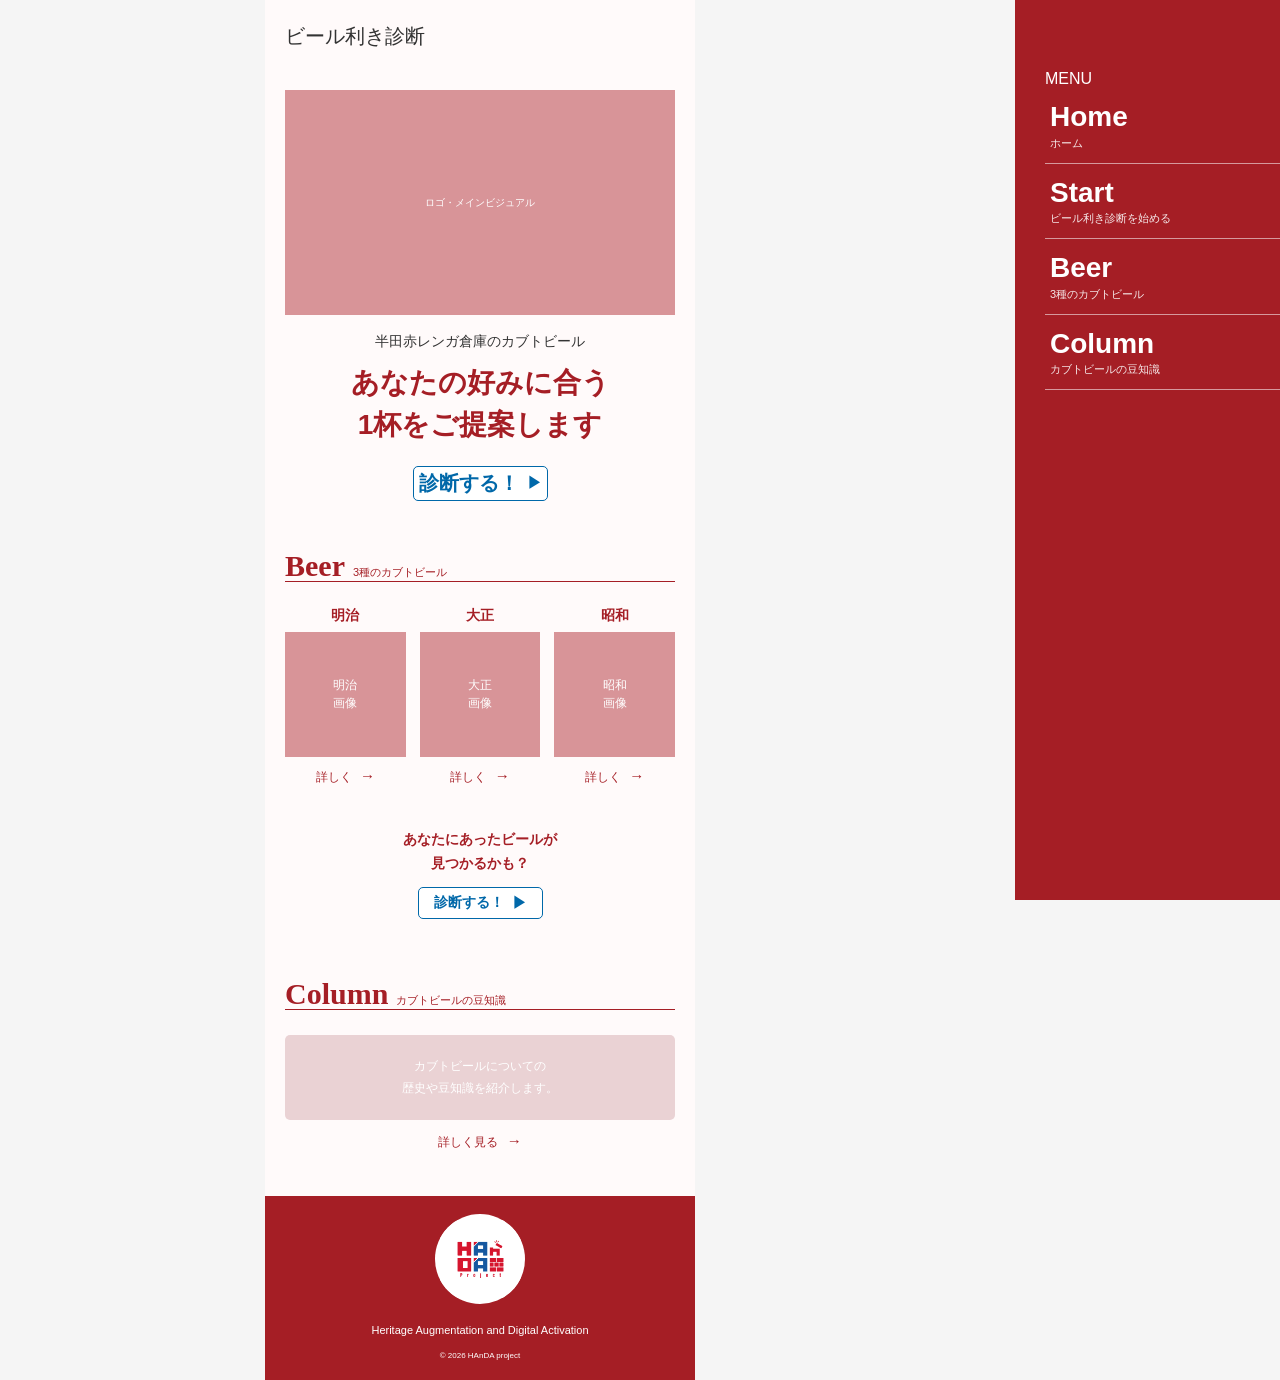
==== commit 27ac909c: "Update index.html" ====
--- a/Beer Tasting Test/index.html
+++ b/Beer Tasting Test/index.html
@@ -11,6 +11,29 @@
 </head>
 
 <body>
+
+    <!-- =====================
+     Opening Animation
+===================== -->
+<div class="opening" id="opening">
+
+    <div class="toast-glasses">
+
+        <!-- 左のグラス -->
+        <div class="glass glass-left">
+            <div class="beer"></div>
+            <div class="foam"></div>
+        </div>
+
+        <!-- 右のグラス -->
+        <div class="glass glass-right">
+            <div class="beer"></div>
+            <div class="foam"></div>
+        </div>
+
+    </div>
+
+</div>
 
     <div class="site">
 
--- a/Beer Tasting Test/style.css
+++ b/Beer Tasting Test/style.css
@@ -1422,28 +1422,117 @@
 
 
 /* =====================================
-   Menu：PC・タブレットでも中央表示
-===================================== */
-
-/* 初期状態：画面の右側に隠す */
-.menu-overlay {
-    position: fixed;
-    top: 0;
-    left: 50%;
-
-    width: min(100%, 430px);
-    height: 100vh;
-
-    background: #a51e25;
-    color: #ffffff;
-
-    z-index: 1000;
-
-    transform: translateX(calc(-50% + 100%));
-    transition: transform 0.3s ease;
-}
-
-/* MENUを開いた状態 */
-body:has(.menu-check:checked) .menu-overlay {
-    transform: translateX(-50%);
-}
+   Tablet / PC Layout
+   768px以上
+===================================== */
+
+@media screen and (min-width: 768px) {
+
+    /* 背景 */
+    body {
+        background: #f5f5f5;
+    }
+
+    /* ---------------------------------
+       メインサイト
+       MENU分のスペースを確保して左へ
+    --------------------------------- */
+
+    .site {
+        width: 430px;
+        max-width: 430px;
+
+        margin-left: calc(50% - 375px);
+        margin-right: 0;
+    }
+
+
+    /* ---------------------------------
+       MENU
+       メインサイトの右側に配置
+    --------------------------------- */
+
+    .menu-overlay {
+        position: fixed;
+
+        top: 0;
+        left: calc(50% + 75px);
+
+        width: 300px;
+        max-width: 300px;
+        height: 100vh;
+
+        background: #a51e25;
+        color: #ffffff;
+
+        z-index: 1000;
+
+        /*
+         * 閉じている状態
+         * 右側へ隠す
+         */
+        transform: translateX(100%);
+
+        transition: transform 0.3s ease;
+
+        overflow-y: auto;
+    }
+
+
+    /* ---------------------------------
+       MENUを開いた状態
+    --------------------------------- */
+
+    .menu-check:checked ~ .menu-overlay {
+        transform: translateX(0);
+    }
+
+
+    /* ---------------------------------
+       MENU内部
+    --------------------------------- */
+
+    .menu-inner {
+        width: 100%;
+        min-height: 100vh;
+
+        padding: 70px 30px 40px;
+    }
+
+
+    /* ---------------------------------
+       ×ボタン
+    --------------------------------- */
+
+    .menu-close {
+        top: 20px;
+        right: 20px;
+
+        display: flex;
+    }
+
+}
+/* =====================================
+   MENUボタン
+   スマートフォンのみ表示
+===================================== */
+
+@media screen and (min-width: 768px) {
+
+    .menu-button {
+        display: none;
+    }
+
+}
+
+/* =====================================
+   PC・タブレットではMENUの×を非表示
+===================================== */
+
+@media screen and (min-width: 768px) {
+
+    .menu-close {
+        display: none;
+    }
+
+}
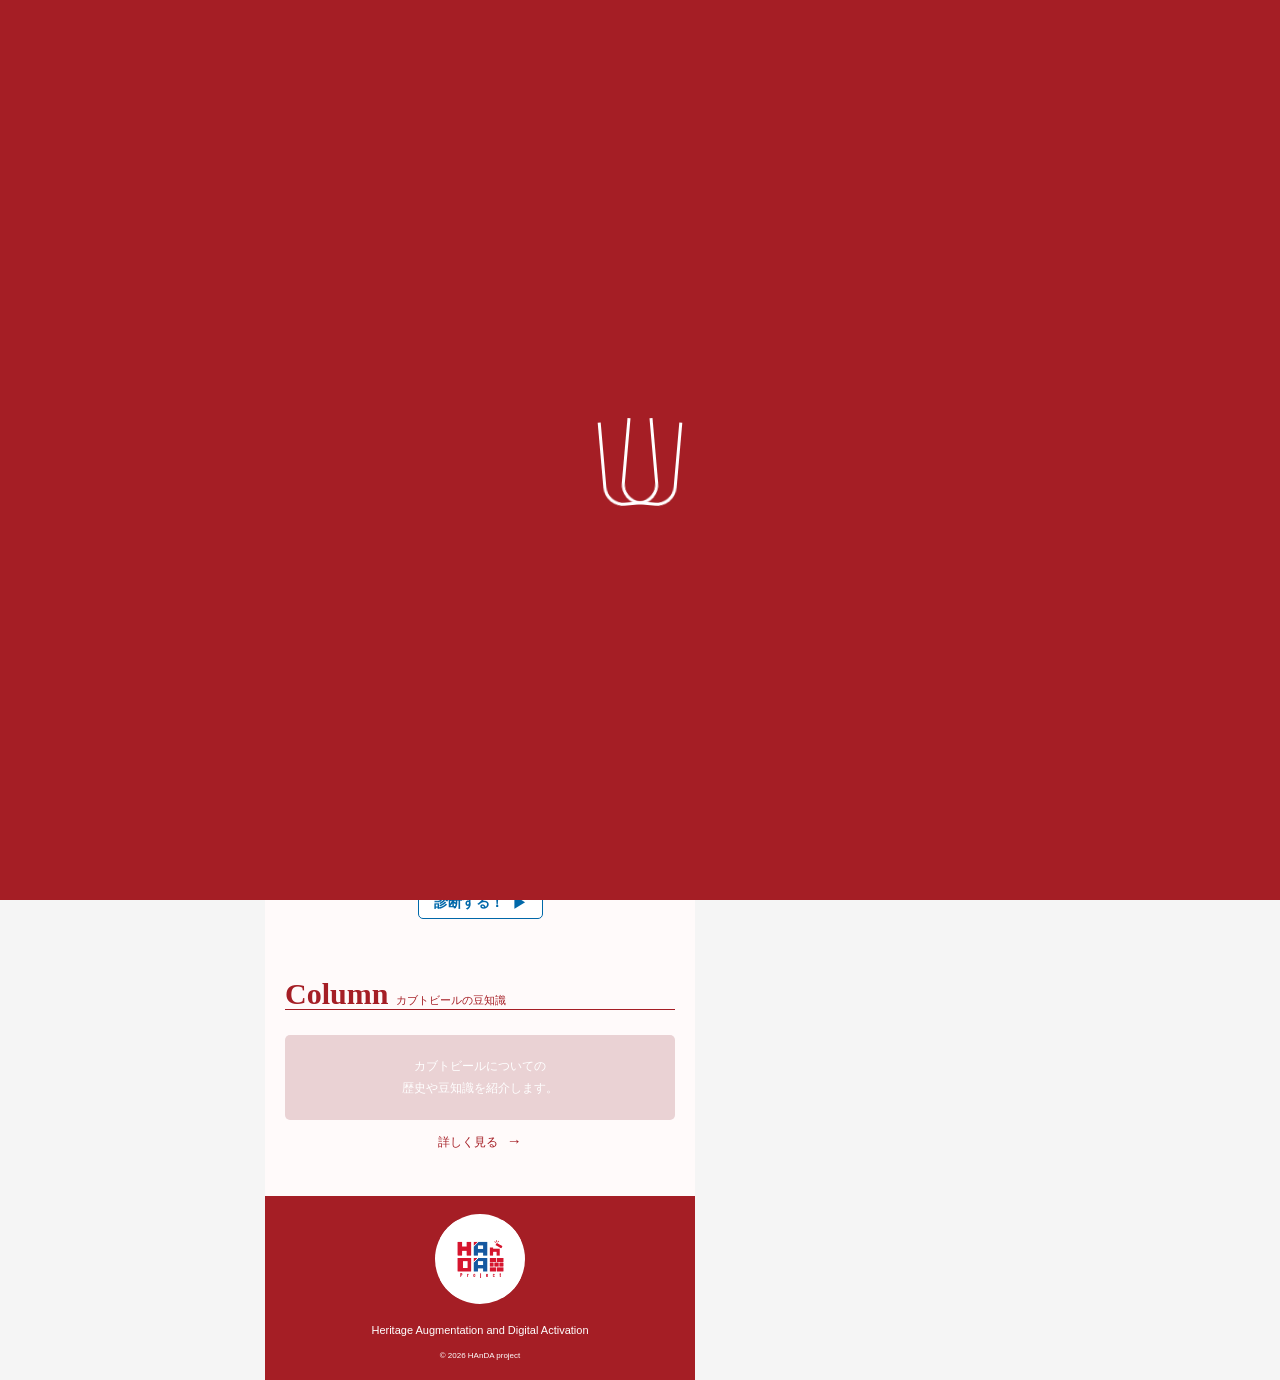
==== commit 2c097a96: "Update index.html" ====
--- a/Beer Tasting Test/index.html
+++ b/Beer Tasting Test/index.html
@@ -12,28 +12,17 @@
 
 <body>
 
-    <!-- =====================
-     Opening Animation
-===================== -->
-<div class="opening" id="opening">
-
-    <div class="toast-glasses">
-
-        <!-- 左のグラス -->
-        <div class="glass glass-left">
-            <div class="beer"></div>
-            <div class="foam"></div>
+    <div class="opening" id="opening">
+
+        <div class="toast-glasses">
+
+            <div class="glass glass-left"></div>
+
+            <div class="glass glass-right"></div>
+
         </div>
 
-        <!-- 右のグラス -->
-        <div class="glass glass-right">
-            <div class="beer"></div>
-            <div class="foam"></div>
-        </div>
-
     </div>
-
-</div>
 
     <div class="site">
 
--- a/Beer Tasting Test/style.css
+++ b/Beer Tasting Test/style.css
@@ -1536,3 +1536,163 @@
     }
 
 }
+
+/* =====================================
+   Opening Animation
+===================================== */
+
+.opening {
+    position: fixed;
+    inset: 0;
+
+    width: 100%;
+    height: 100vh;
+
+    background: #a51e25;
+
+    z-index: 9999;
+
+    display: flex;
+    align-items: center;
+    justify-content: center;
+
+    overflow: hidden;
+}
+
+
+/* -------------------------------------
+   グラス全体
+------------------------------------- */
+
+.toast-glasses {
+    position: relative;
+
+    width: 180px;
+    height: 150px;
+}
+
+
+/* -------------------------------------
+   グラス
+------------------------------------- */
+
+.glass {
+    position: absolute;
+
+    bottom: 20px;
+
+    width: 55px;
+    height: 85px;
+
+    border: 3px solid #ffffff;
+
+    border-top: none;
+
+    border-radius: 0 0 20px 20px;
+
+    background: transparent;
+
+    transform-origin: bottom center;
+}
+
+
+/* 左のグラス */
+
+.glass-left {
+    left: 25px;
+
+    animation: glassLeft 2.2s ease-in-out forwards;
+}
+
+
+/* 右のグラス */
+
+.glass-right {
+    right: 25px;
+
+    animation: glassRight 2.2s ease-in-out forwards;
+}
+
+
+/* -------------------------------------
+   乾杯アニメーション
+------------------------------------- */
+
+@keyframes glassLeft {
+
+    0% {
+        transform: translateX(-80px) rotate(-18deg);
+        opacity: 0;
+    }
+
+    35% {
+        transform: translateX(0) rotate(-10deg);
+        opacity: 1;
+    }
+
+    55% {
+        transform: translateX(38px) rotate(-2deg);
+    }
+
+    68% {
+        transform: translateX(34px) rotate(-4deg);
+    }
+
+    100% {
+        transform: translateX(30px) rotate(-5deg);
+        opacity: 1;
+    }
+
+}
+
+
+@keyframes glassRight {
+
+    0% {
+        transform: translateX(80px) rotate(18deg);
+        opacity: 0;
+    }
+
+    35% {
+        transform: translateX(0) rotate(10deg);
+        opacity: 1;
+    }
+
+    55% {
+        transform: translateX(-38px) rotate(2deg);
+    }
+
+    68% {
+        transform: translateX(-34px) rotate(4deg);
+    }
+
+    100% {
+        transform: translateX(-30px) rotate(5deg);
+        opacity: 1;
+    }
+
+}
+
+
+/* -------------------------------------
+   オープニング終了
+------------------------------------- */
+
+.opening.is-hidden {
+    animation: openingFadeOut 0.8s ease forwards;
+}
+
+
+@keyframes openingFadeOut {
+
+    from {
+        opacity: 1;
+    }
+
+    to {
+        opacity: 0;
+        visibility: hidden;
+        pointer-events: none;
+    }
+
+}
